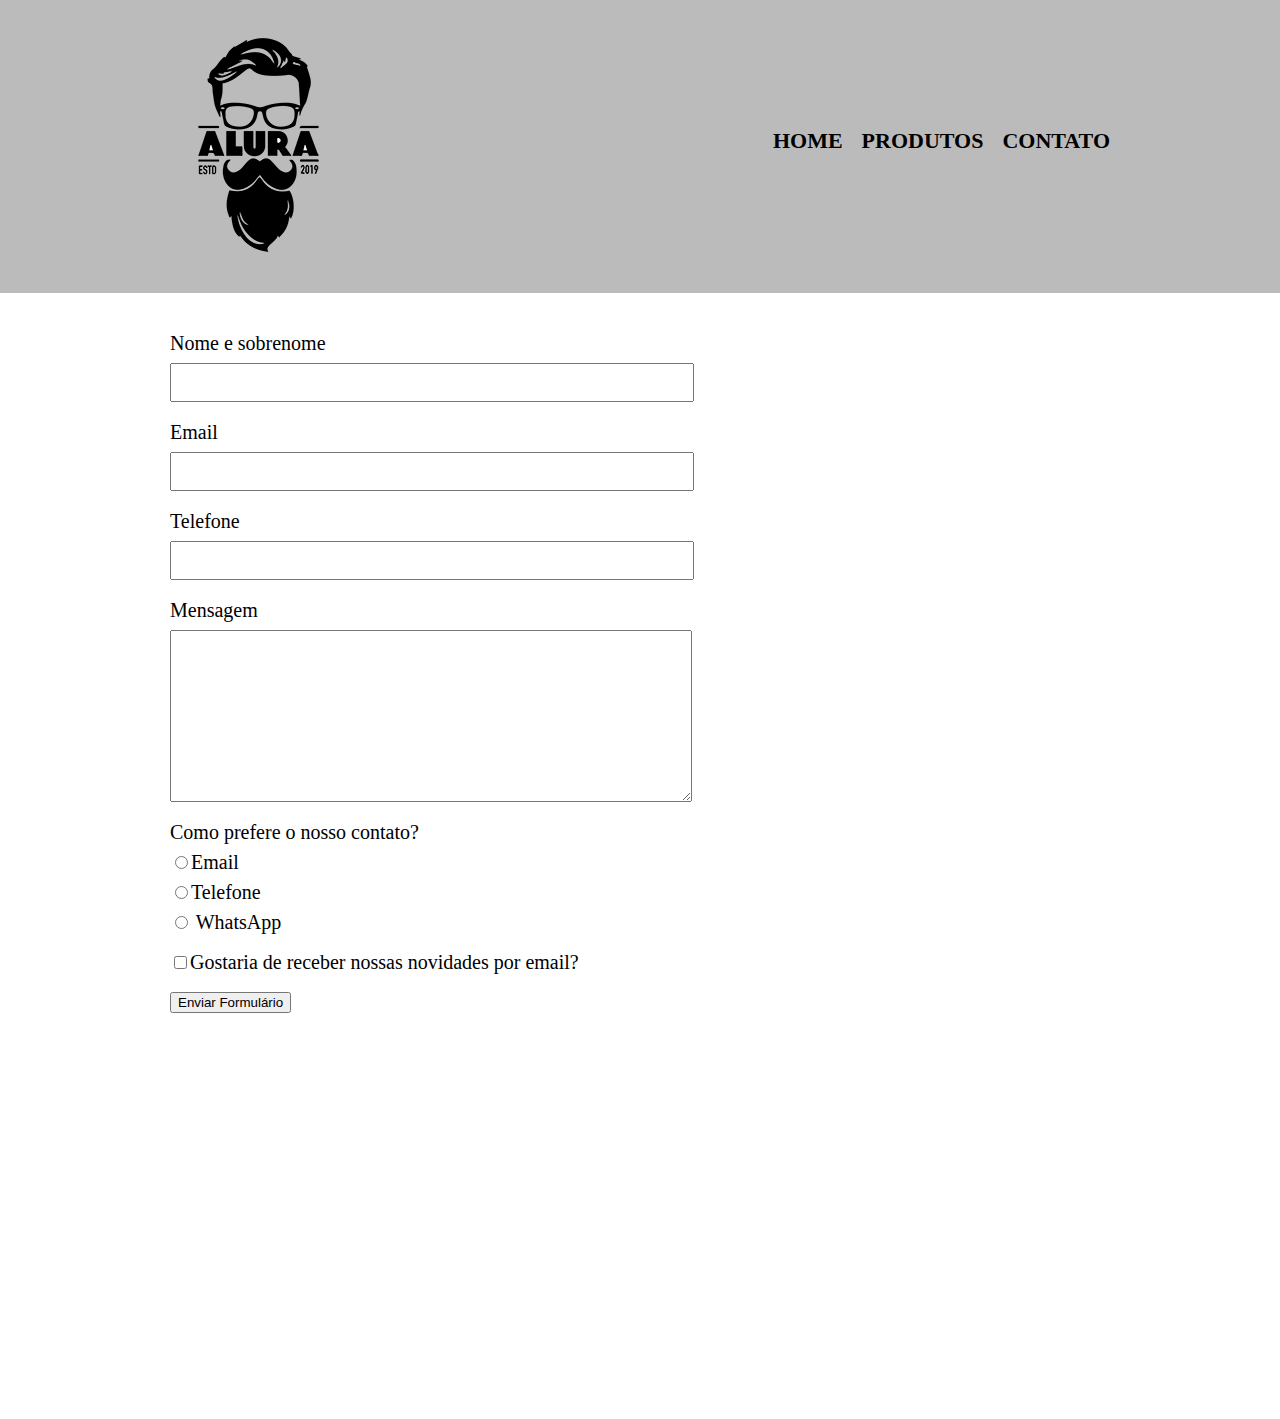
==== contato.html @ dff653f3 "Formulario" ====
<!DOCTYPE html>
<html>

<head>
	<meta charset="UTF-8">
	<title>Contato - Barbearia Alura</title>

	<link rel="stylesheet" href="reset.css">
	<link rel="stylesheet" href="style.css">
</head>

<body>
	<header>
		<div class="caixa">
			<h1><img src="logo.png"></h1>

			<nav>
				<ul>
					<li><a href="index.html">Home</a></li>
					<li><a href="produtos.html">Produtos</a></li>
					<li><a href="contato.html">Contato</a></li>
				</ul>
			</nav>
		</div>
	</header>

	<main>
		<form>
			<label for="nomesobrenome">Nome e sobrenome</label>
			<input type="text" name="nomesobrenome" id="nomesobrenome" class="input-padrao">

			<label for="email">Email</label>
			<input type="email" id="email" name="email" class="input-padrao">

			<label for="telefone">Telefone</label>
			<input type="text" id="telefone" name="telefone" class="input-padrao">

			<label for="mensagem">Mensagem</label>
			<textarea cols="60" rows="10" id="mensagem" class="input-padrao"></textarea>

			<div>
				<p>Como prefere o nosso contato?</p>

				<label for="radio-email"><input type="radio" value="email" name="contato" id="radio-email">Email</label>
				
				<label for="radio-telefone"><input type="radio" value="telefone" name="contato" id="radio-telefone">Telefone</label>
			
				<label for="radio-whatsapp"><input type="radio" value="whatsapp" name="contato" id="radio-whatsapp"> WhatsApp</label>
				
			</div>


<label class="checkbox"><input type="checkbox">Gostaria de receber nossas novidades por email?</label>

			<input type="submit" value="Enviar Formulário">

		</form>



	</main>



	<footer>
		<img src="logo-branco.png">
		<p class="copyright">&copy; Copyright Barbearia Alura - 2019</p>
	</footer>
</body>

</html>
---- style.css ----
header {
	background: #BBBBBB;
	padding: 20px 0;
}

.caixa {
	position: relative;
	width: 940px;
	margin: 0 auto;
}
/*--------------Page Contato------------------------*/
main{
width: 940px;
margin: 0 auto;

}

form{
	margin: 40px 0;

}


form label, form p{
	display: block;
   font-size: 20px;
   margin: 0 0 10px;
  
}

.input-padrao{
	display:block;
	margin: 0 0 20px;
	padding: 10px 25px;
	width: 50%;
}


.checkbox{
	margin: 20px 0;
}






nav {
	position: absolute;
	top: 110px;
	right: 0;
}

nav li {
	display: inline;
	margin: 0 0 0 15px;
}

nav a {
	text-transform: uppercase;
	color: #000000;
	font-weight: bold;
	font-size: 22px;
	text-decoration: none;
}

nav a:hover {
	color: #C78C19;
	text-decoration: underline;
}

.produtos {
	width: 940px;
	margin: 0 auto;
	padding: 50px 0;
}

.produtos li {
	display: inline-block;
	text-align: center;
	width: 30%;
	vertical-align: top;
	margin: 0 1.5%;
	padding: 30px 20px;
	box-sizing: border-box;
	border: 2px solid #000000;
	border-radius: 10px;
}

.produtos li:hover {
	border-color: #C78C19;
}

.produtos li:active {
	border-color: #088C19;	
}

.produtos li:hover h2 {
	font-size: 34px;
}

.produtos h2 {
	font-size: 30px;
	font-weight: bold;
}

.produto-descricao {
	font-size: 18px;
}

.produto-preco {
	font-size: 22px;
	font-weight: bold;
	margin-top: 10px;
}

footer {
	text-align: center;
	background: url("bg.jpg");
	padding: 40px 0;
}

.copyright {
	color: #FFFFFF;
	font-size: 13px;
	margin: 20px 0 0;
}
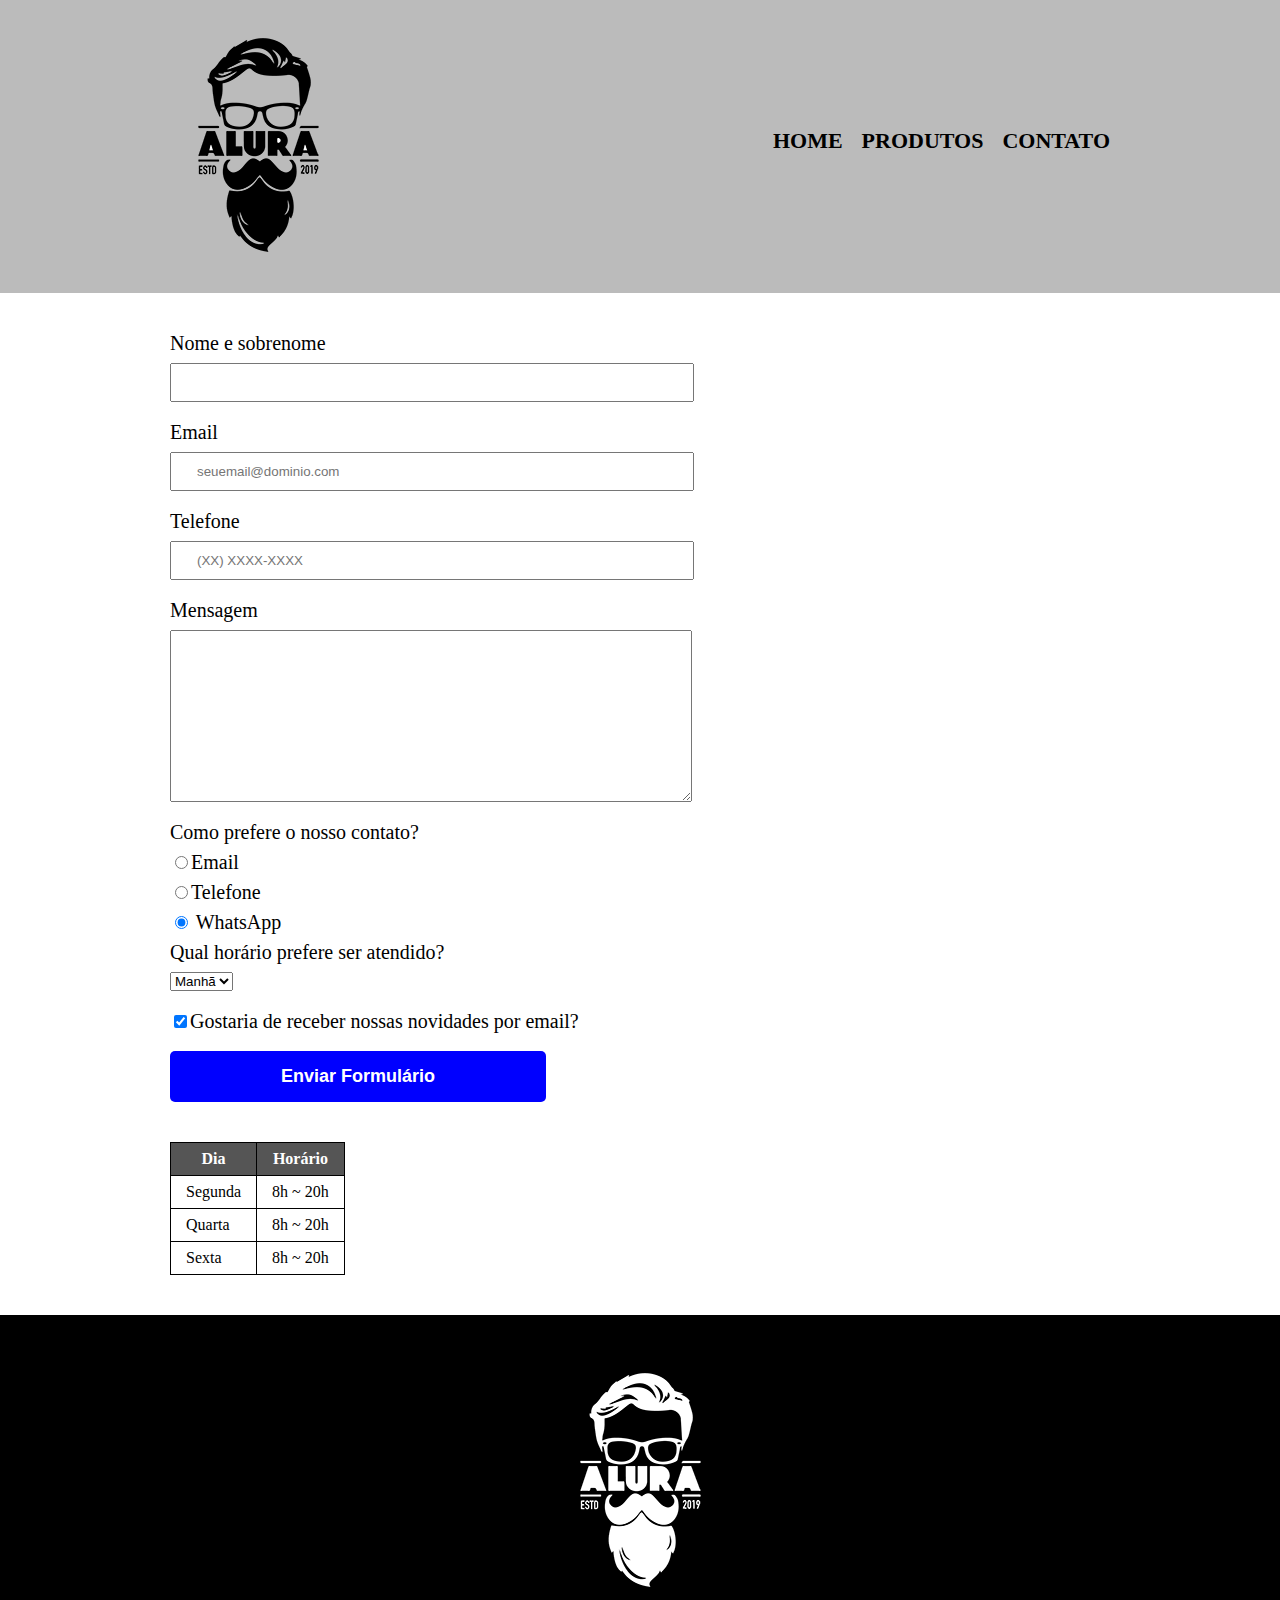
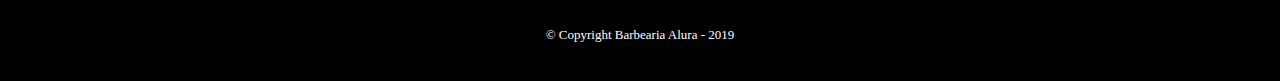
==== commit b9c17c40: "parte 3 concluida" ====
--- a/contato.html
+++ b/contato.html
@@ -12,7 +12,7 @@
 <body>
 	<header>
 		<div class="caixa">
-			<h1><img src="logo.png"></h1>
+			<h1><img src="logo.png" atl="Logo da Barbearia alura"></h1>
 
 			<nav>
 				<ul>
@@ -27,35 +27,76 @@
 	<main>
 		<form>
 			<label for="nomesobrenome">Nome e sobrenome</label>
-			<input type="text" name="nomesobrenome" id="nomesobrenome" class="input-padrao">
+			<input type="text" name="nomesobrenome" id="nomesobrenome" class="input-padrao" placeholder="" required>
 
 			<label for="email">Email</label>
-			<input type="email" id="email" name="email" class="input-padrao">
+			<input type="email" id="email" name="email" class="input-padrao" placeholder="seuemail@dominio.com"
+				required>
 
 			<label for="telefone">Telefone</label>
-			<input type="text" id="telefone" name="telefone" class="input-padrao">
+			<input type="tel" id="telefone" name="telefone" class="input-padrao" placeholder="(XX) XXXX-XXXX" required>
 
 			<label for="mensagem">Mensagem</label>
-			<textarea cols="60" rows="10" id="mensagem" class="input-padrao"></textarea>
+			<textarea cols="60" rows="10" id="mensagem" class="input-padrao" required></textarea>
 
-			<div>
-				<p>Como prefere o nosso contato?</p>
+			<fieldset>
+				<legend>Como prefere o nosso contato?</legend>
 
 				<label for="radio-email"><input type="radio" value="email" name="contato" id="radio-email">Email</label>
-				
-				<label for="radio-telefone"><input type="radio" value="telefone" name="contato" id="radio-telefone">Telefone</label>
-			
-				<label for="radio-whatsapp"><input type="radio" value="whatsapp" name="contato" id="radio-whatsapp"> WhatsApp</label>
-				
-			</div>
+
+				<label for="radio-telefone"><input type="radio" value="telefone" name="contato"
+						id="radio-telefone">Telefone</label>
+
+				<label for="radio-whatsapp"><input type="radio" checked value="whatsapp" name="contato"
+						id="radio-whatsapp"> WhatsApp</label>
+
+			</fieldset>
 
 
-<label class="checkbox"><input type="checkbox">Gostaria de receber nossas novidades por email?</label>
 
-			<input type="submit" value="Enviar Formulário">
+			<fieldset>
+				<legend>Qual horário prefere ser atendido?</legend>
+				<select>
+					<option>Manhã</option>
+					<option>Tarde</option>
+					<option>Noite</option>
+				</select>
+			</fieldset>
+			<label class="checkbox"><input type="checkbox" checked>Gostaria de receber nossas novidades por
+				email?</label>
+
+			<input type="submit" value="Enviar Formulário" class="enviar">
 
 		</form>
 
+		<table>
+			<thead>
+				<tr>
+					<th>Dia</th>
+					<th>Horário</th>
+				</tr>
+			</thead>
+			
+			<tbody>
+				<tr>
+					<td>Segunda</td>
+					<td>8h ~ 20h</td>
+				</tr>
+
+
+				<tr>
+					<td>Quarta</td>
+					<td>8h ~ 20h</td>
+				</tr>
+
+
+				<tr>
+					<td>Sexta</td>
+					<td>8h ~ 20h</td>
+				</tr>
+
+			</tbody>
+		</table>
 
 
 	</main>
@@ -63,7 +104,7 @@
 
 
 	<footer>
-		<img src="logo-branco.png">
+		<img src="logo-branco.png" alt="Logo da Barbearia Alura">
 		<p class="copyright">&copy; Copyright Barbearia Alura - 2019</p>
 	</footer>
 </body>
--- a/style.css
+++ b/style.css
@@ -21,7 +21,7 @@
 }
 
 
-form label, form p{
+form label, form legend{
 	display: block;
    font-size: 20px;
    margin: 0 0 10px;
@@ -38,6 +38,45 @@
 
 .checkbox{
 	margin: 20px 0;
+}
+
+
+.enviar{
+	width: 40%;
+	padding: 15px 0;
+	background: blue;
+	color: white;
+	font-weight: bold;
+	font-size: 18px;
+	border: none;
+	border-radius: 5px;
+	transition: 1s all;
+	cursor: pointer;
+}
+
+.enviar:hover{
+	background: darkblue;
+	transform: scale(1.1);
+	/*transform: rotate(10deg) ;*/
+}
+
+
+/*-------------Table-------------*/
+table{
+margin: 20px 0 40px;
+
+}
+
+thead{
+	background: #555555;
+	color: white;
+
+font-weight: bold;}
+
+
+td,  th{
+	border: 1px solid #000;
+	padding: 8px 15px; 
 }
 
 
@@ -116,7 +155,8 @@
 
 footer {
 	text-align: center;
-	background: url("bg.jpg");
+	/*background: url("bg.jpg");*/
+	background: #000000;
 	padding: 40px 0;
 }
 
